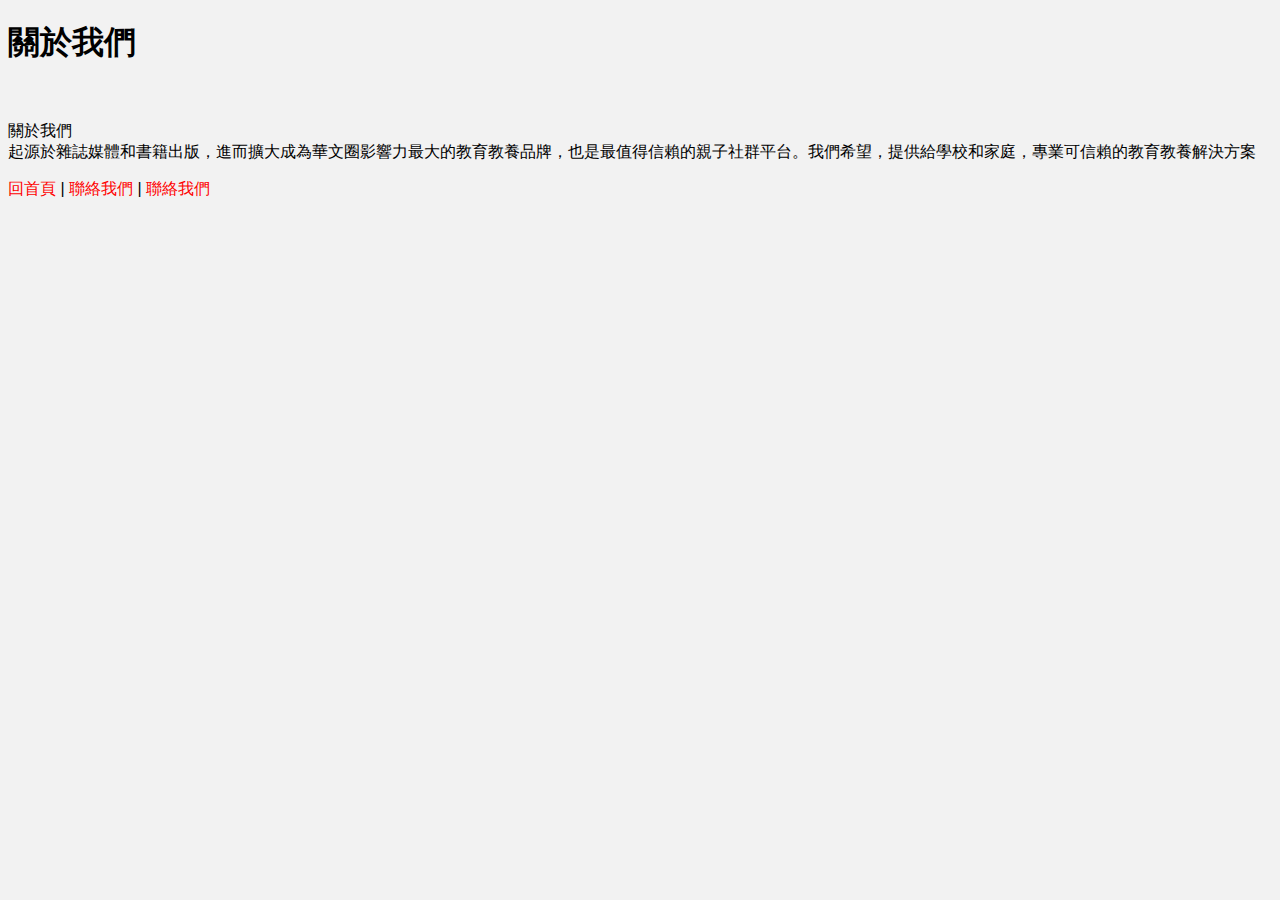
==== about.html @ b193a48c "upload" ====
<!doctype html>
<html>
<head>
<meta charset="utf-8">
<title>無標題文件</title>
<link href="css/style.css" rel="stylesheet" type="text/css">
</head>

<body>

<h1>關於我們</h1>

<img src="img/about_01.jpg" alt="">
<p>關於我們 <br> 
    起源於雜誌媒體和書籍出版，進而擴大成為華文圈影響力最大的教育教養品牌，也是最值得信賴的親子社群平台。我們希望，提供給學校和家庭，專業可信賴的教育教養解決方案 
</p>


<a href="index.html">回首頁</a> | <a href="about.html">聯絡我們</a> | <a href="contact.html">聯絡我們</a>
</body>
</html>
---- css/style.css ----
@charset "utf-8";
/*是連結的樣式設定*/
A:link { FONT-STYLE: normal; TEXT-DECORATION: none; color: #FF0000;} 
A:visited { FONT-STYLE: normal; TEXT-DECORATION: none; color: #999;} 
A:active { FONT-STYLE: normal; TEXT-DECORATION: none; color: #FF0000;} 
A:hover {FONT-STYLE: normal;  TEXT-DECORATION: none; color: #03E331;}

/*
這裡是全域設定，body是所有網頁的基礎設定值
米字號只能三行，*就是全域設定的意思，權力最大
img 是為了rwd圖能自動縮小而設定的
*/
body {
	font-size: 16px;
	font-family: "Gill Sans", "Gill Sans MT", "Myriad Pro", "DejaVu Sans Condensed", Helvetica, Arial, sans-serif;
	background-color: #f2f2f2;
}
* {
  -webkit-box-sizing: border-box;
     -moz-box-sizing: border-box;
          box-sizing: border-box;
}
.both{clear: both;}
img{max-width: 100%;}

/*以下是自設定，自己命的class往下寫*/
.language{
	width: 80%;
	margin: auto;
	font-size: 13px;
	color: #999;
	text-align: right;
}
.header{
	background-color: #fff;
}

.logo {
}
.nav {
}
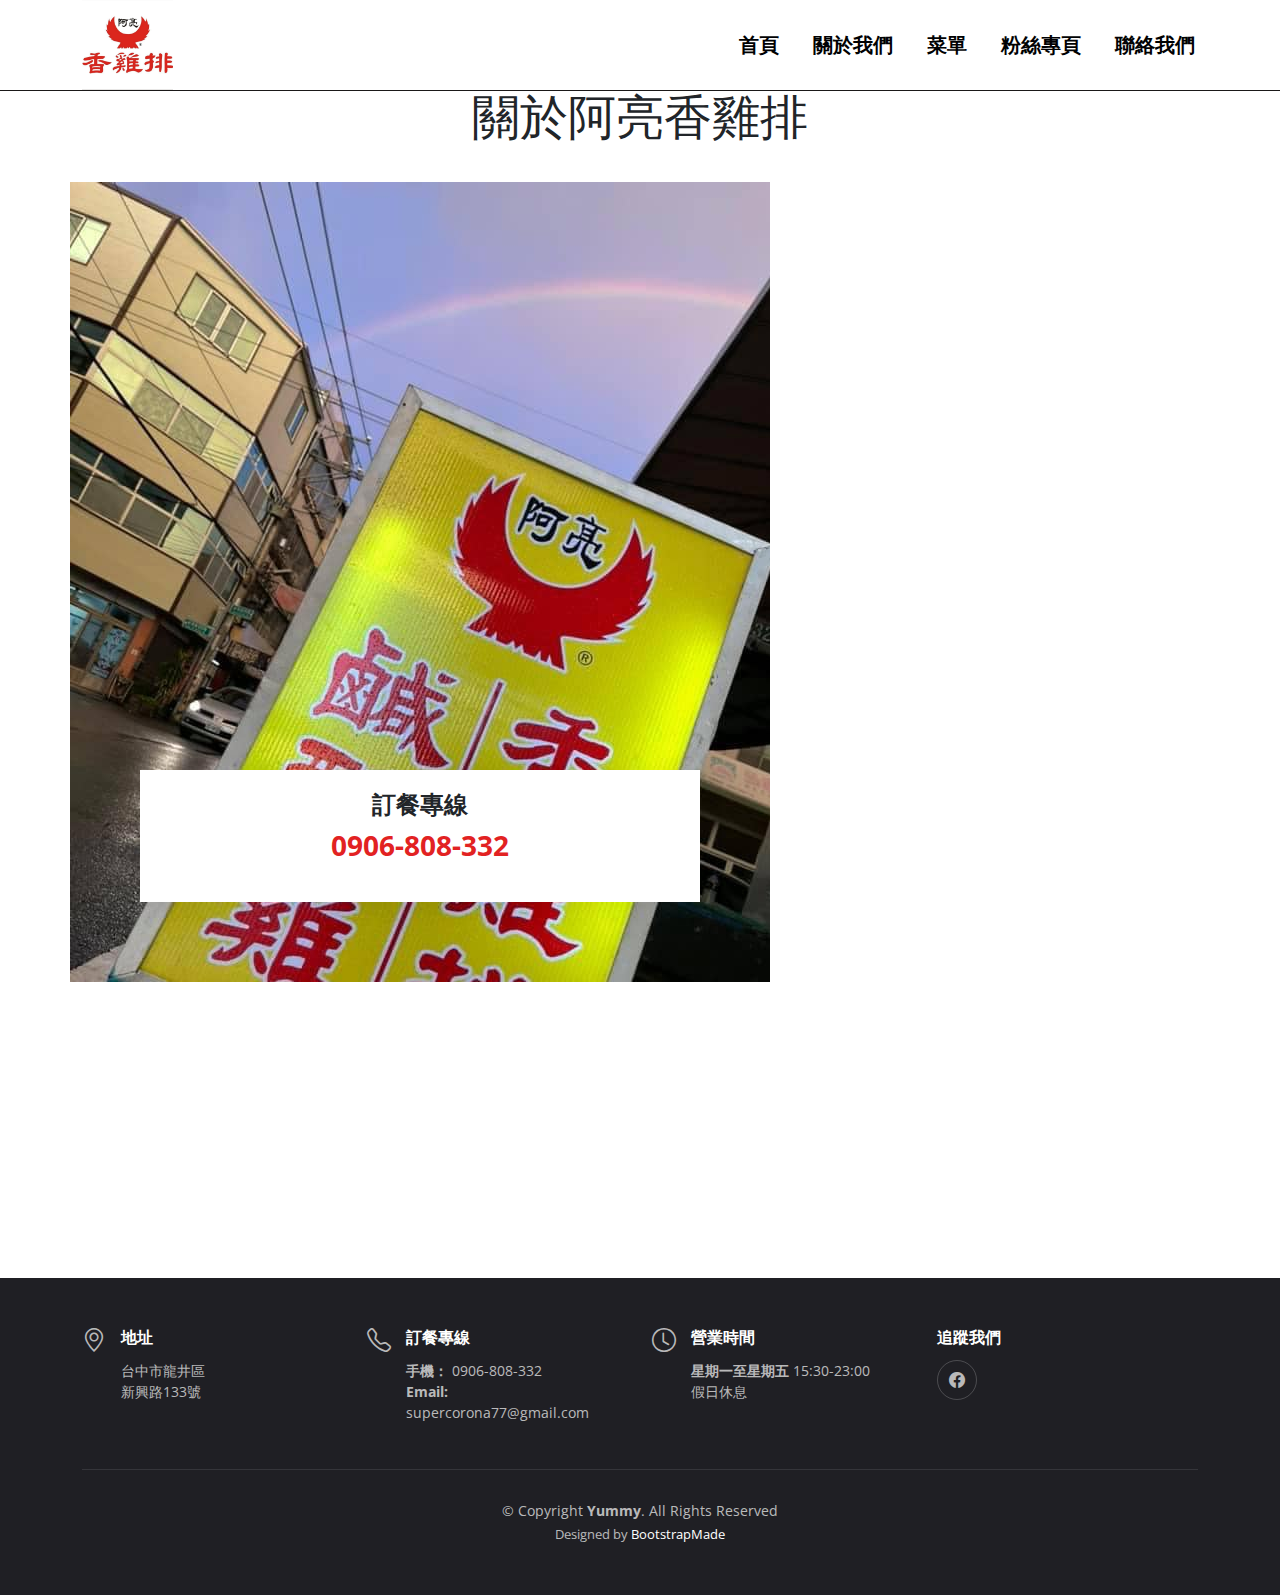
==== commit 304ed91d: "06/17" ====
--- a/about.html
+++ b/about.html
@@ -1,21 +1,190 @@
-<!doctype html>
-<html>
+<!DOCTYPE html>
+<html lang="en">
+
 <head>
-<meta charset="utf-8">
-<title>無標題文件</title>
-<link href="css/style.css" rel="stylesheet" type="text/css">
+  <meta charset="utf-8">
+  <meta content="width=device-width, initial-scale=1.0" name="viewport">
+
+  <title>阿亮香雞排(台中東海店) - 關於我們</title>
+  <meta content="" name="description">
+  <meta content="" name="keywords">
+
+  <!-- Favicons -->
+  <link href="assets/img/favicon.png" rel="icon">
+  <link href="assets/img/apple-touch-icon.png" rel="apple-touch-icon">
+
+  <!-- Google Fonts -->
+  <link rel="preconnect" href="https://fonts.googleapis.com">
+  <link rel="preconnect" href="https://fonts.gstatic.com" crossorigin>
+  <link href="https://fonts.googleapis.com/css2?family=Open+Sans:ital,wght@0,300;0,400;0,500;0,600;0,700;1,300;1,400;1,600;1,700&family=Amatic+SC:ital,wght@0,300;0,400;0,500;0,600;0,700;1,300;1,400;1,500;1,600;1,700&family=Inter:ital,wght@0,300;0,400;0,500;0,600;0,700;1,300;1,400;1,500;1,600;1,700&display=swap" rel="stylesheet">
+
+  <!-- Vendor CSS Files -->
+  <link href="assets/vendor/bootstrap/css/bootstrap.min.css" rel="stylesheet">
+  <link href="assets/vendor/bootstrap-icons/bootstrap-icons.css" rel="stylesheet">
+  <link href="assets/vendor/aos/aos.css" rel="stylesheet">
+  <link href="assets/vendor/glightbox/css/glightbox.min.css" rel="stylesheet">
+  <link href="assets/vendor/swiper/swiper-bundle.min.css" rel="stylesheet">
+
+  <!-- Template Main CSS File -->
+  <link href="assets/css/main.css" rel="stylesheet">
+
+  <!-- =======================================================
+  * Template Name: Yummy
+  * Template URL: https://bootstrapmade.com/yummy-bootstrap-restaurant-website-template/
+  * Updated: Mar 17 2024 with Bootstrap v5.3.3
+  * Author: BootstrapMade.com
+  * License: https://bootstrapmade.com/license/
+  ======================================================== -->
 </head>
 
 <body>
 
-<h1>關於我們</h1>
+  <!-- ======= Header ======= -->
+  <header id="header" class="header fixed-top d-flex align-items-center">
+    <div class="container d-flex align-items-center justify-content-between">
 
-<img src="img/about_01.jpg" alt="">
-<p>關於我們 <br> 
-    起源於雜誌媒體和書籍出版，進而擴大成為華文圈影響力最大的教育教養品牌，也是最值得信賴的親子社群平台。我們希望，提供給學校和家庭，專業可信賴的教育教養解決方案 
-</p>
+      <a href="index.html" class="logo d-flex align-items-center me-auto me-lg-0">
+        <!-- Uncomment the line below if you also wish to use an image logo -->
+        <!-- <img src="assets/img/logo.png" alt=""> -->
+        <img src="assets/img/logo.png">
+      </a>
 
+      <nav id="navbar" class="navbar">
+        <ul>
+          <li><a href="index.html">首頁</a></li>
+          <li><a href="about.html">關於我們</a></li>
+          <li><a href="menu.html">菜單</a></li>
+          <li><a href="#gallery">粉絲專頁</a></li>
+          <li><a href="contact.html">聯絡我們</a></li>
+        </ul>
+      </nav><!-- .navbar -->
 
-<a href="index.html">回首頁</a> | <a href="about.html">聯絡我們</a> | <a href="contact.html">聯絡我們</a>
+      
+    </div>
+  </header><!-- End Header -->
+
+  <main id="main">
+
+    <!-- ======= About Section ======= -->
+    <section id="about" class="about">
+      <div class="container" data-aos="fade-up">
+
+        <div class="section-header">
+          <p>關於阿亮香雞排</p>
+        </div>
+
+        <div class="row gy-4">
+          <div class="col-lg-7 position-relative about-img" style="background-image: url(assets/img/1.jpg) ;" data-aos="fade-up" data-aos-delay="150">
+            <div class="call-us position-absolute">
+              <h4>訂餐專線</h4>
+              <p>0906-808-332</p>
+            </div>
+          </div>
+          <div class="col-lg-5 d-flex align-items-end" data-aos="fade-up" data-aos-delay="300">
+            <div class="content ps-0 ps-lg-5">
+              <p class="fst-italic">
+                起源於南部，在南部排名數一數二的雞排店，人在台中也能吃到南部的好滋味。
+              </p>
+              <ul>
+                <li><i class="bi bi-check2-all"></i> 有獨特正宗泰式口味：老闆娘是柬埔寨人，自己調製泰式口味的醬料，保證正宗。                </li>
+                <li><i class="bi bi-check2-all"></i> 特大雞排：除了有一般大小的雞排，讓不滿足一般大小雞排的顧客，有更大的選擇。</li>
+                
+              </ul>
+              <p>
+               
+              </p>
+
+              
+            </div>
+          </div>
+        </div>
+
+      </div>
+    </section><!-- End About Section -->
+    
+
+  </main><!-- End #main -->
+
+  <!-- ======= Footer ======= -->
+  <footer id="footer" class="footer">
+
+    <div class="container">
+      <div class="row gy-3">
+        <div class="col-lg-3 col-md-6 d-flex">
+          <i class="bi bi-geo-alt icon"></i>
+          <div>
+            <h4>地址</h4>
+            <p>
+              台中市龍井區<br>
+              新興路133號<br>
+            </p>
+          </div>
+
+        </div>
+
+        <div class="col-lg-3 col-md-6 footer-links d-flex">
+          <i class="bi bi-telephone icon"></i>
+          <div>
+            <h4>訂餐專線</h4>
+            <p>
+              <strong>手機：</strong> 0906-808-332<br>
+              <strong>Email:</strong> supercorona77@gmail.com<br>
+            </p>
+          </div>
+        </div>
+
+        <div class="col-lg-3 col-md-6 footer-links d-flex">
+          <i class="bi bi-clock icon"></i>
+          <div>
+            <h4>營業時間</h4>
+            <p>
+              <strong>星期一至星期五</strong> 15:30-23:00<br>
+              假日休息
+            </p>
+          </div>
+        </div>
+
+        <div class="col-lg-3 col-md-6 footer-links">
+          <h4>追蹤我們</h4>
+          <div class="social-links d-flex">
+            <a href="#" class="facebook"><i class="bi bi-facebook"></i></a>
+          </div>
+        </div>
+
+      </div>
+    </div>
+
+    <div class="container">
+      <div class="copyright">
+        &copy; Copyright <strong><span>Yummy</span></strong>. All Rights Reserved
+      </div>
+      <div class="credits">
+        <!-- All the links in the footer should remain intact. -->
+        <!-- You can delete the links only if you purchased the pro version. -->
+        <!-- Licensing information: https://bootstrapmade.com/license/ -->
+        <!-- Purchase the pro version with working PHP/AJAX contact form: https://bootstrapmade.com/yummy-bootstrap-restaurant-website-template/ -->
+        Designed by <a href="https://bootstrapmade.com/">BootstrapMade</a>
+      </div>
+    </div>
+
+  </footer><!-- End Footer -->
+  <!-- End Footer -->
+
+  <a href="#" class="scroll-top d-flex align-items-center justify-content-center"><i class="bi bi-arrow-up-short"></i></a>
+
+  <div id="preloader"></div>
+
+  <!-- Vendor JS Files -->
+  <script src="assets/vendor/bootstrap/js/bootstrap.bundle.min.js"></script>
+  <script src="assets/vendor/aos/aos.js"></script>
+  <script src="assets/vendor/glightbox/js/glightbox.min.js"></script>
+  <script src="assets/vendor/purecounter/purecounter_vanilla.js"></script>
+  <script src="assets/vendor/swiper/swiper-bundle.min.js"></script>
+  <script src="assets/vendor/php-email-form/validate.js"></script>
+
+  <!-- Template Main JS File -->
+  <script src="assets/js/main.js"></script>
+
 </body>
-</html>
+
+</html>